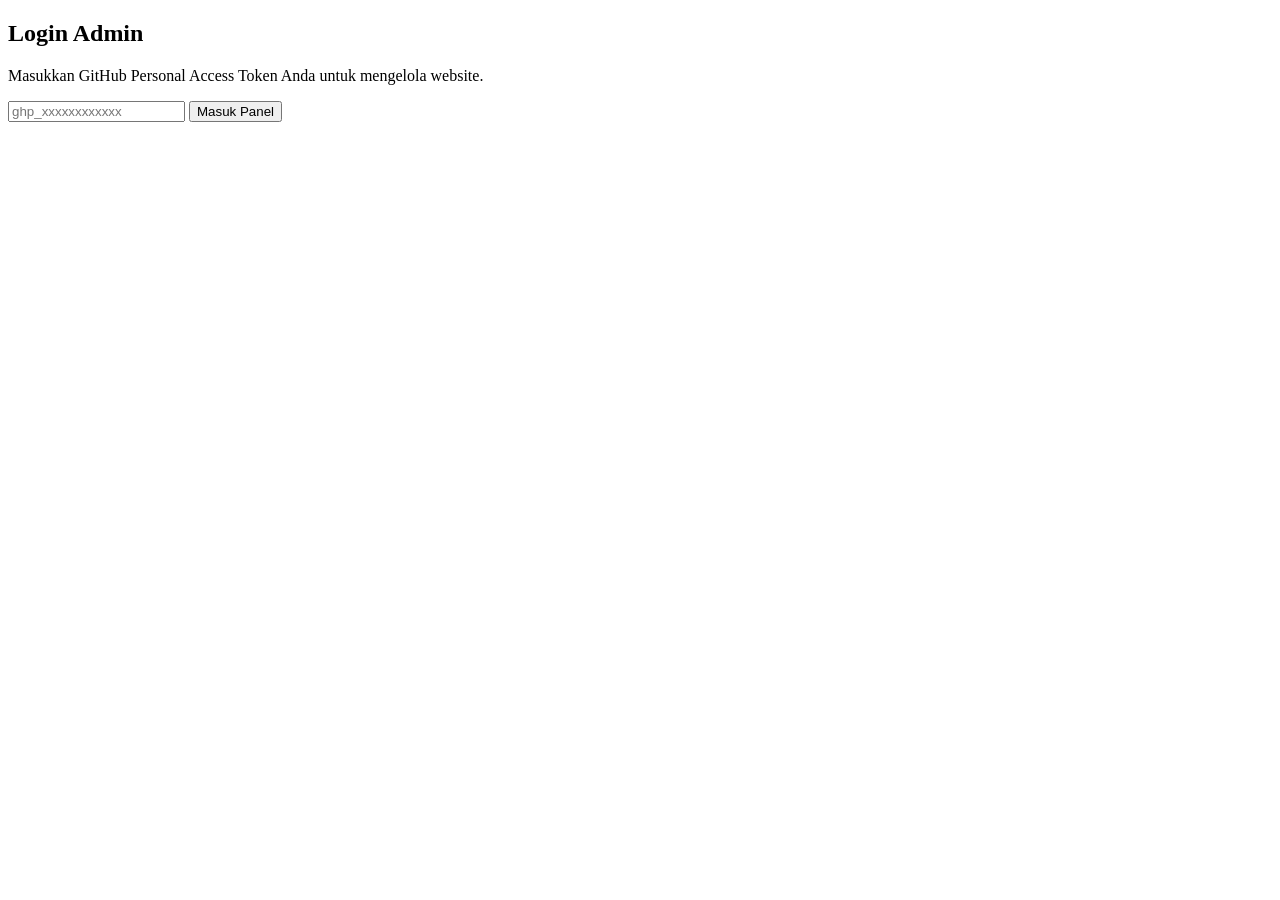
==== admin/index.html @ ea987c32 "update" ====
<!doctype html>
<html lang="id">
  <head>
    <meta charset="UTF-8" />
    <meta name="viewport" content="width=device-width, initial-scale=1.0" />
    <title>Admin Panel - Miyamura Comic</title>
    <link rel="stylesheet" href="../css/style.css" />
  </head>
  <body>
    <div class="admin-container">
      <div id="login-section" class="card">
        <h2>Login Admin</h2>
        <p>
          Masukkan GitHub Personal Access Token Anda untuk mengelola website.
        </p>
        <input type="password" id="gh-token" placeholder="ghp_xxxxxxxxxxxx" />
        <button onclick="loginAdmin()">Masuk Panel</button>
      </div>

      <div id="dashboard-section" class="card" style="display: none">
        <h2>Panel Kendali Admin</h2>
        <button onclick="logoutAdmin()" class="btn-danger">Keluar</button>
        <hr />

        <h3>Tambah Komik Baru</h3>
        <input type="text" id="komik-title" placeholder="Judul Komik" />
        <input
          type="text"
          id="komik-slug"
          placeholder="slug-judul-komik (misal: solo-leveling)"
        />

        <h4>Upload Gambar Chapter (ImgBB)</h4>
        <input type="text" id="imgbb-key" placeholder="API Key ImgBB Anda" />
        <input type="file" id="chapter-images" multiple />

        <button onclick="handleProsesKomik()">Simpan ke GitHub</button>
        <p id="status-log"></p>
      </div>
    </div>

    <script src="../js/admin.js"></script>
  </body>
</html>
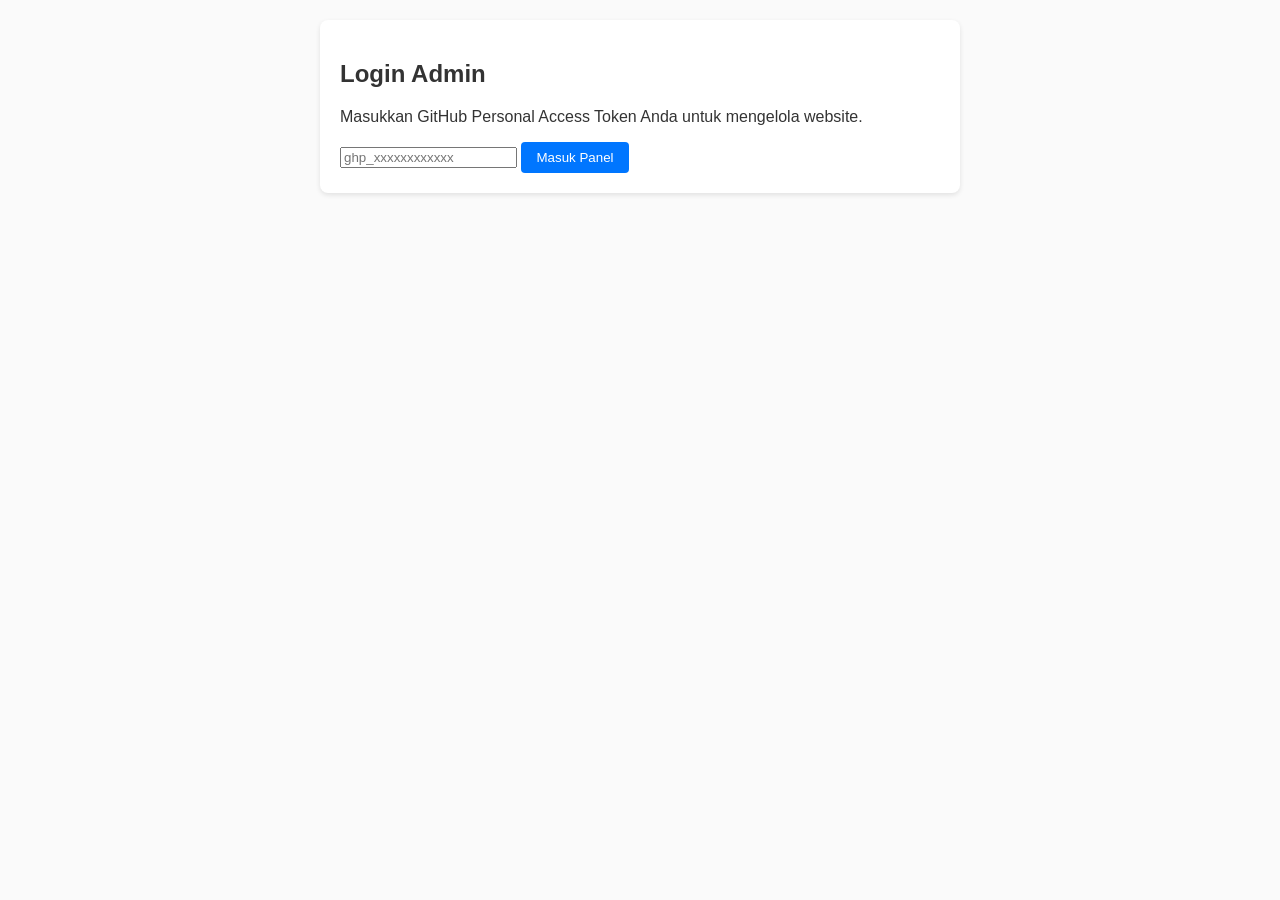
==== commit 5cd14099: "update" ====
--- a/admin/index.html
+++ b/admin/index.html
@@ -18,24 +18,75 @@
       </div>
 
       <div id="dashboard-section" class="card" style="display: none">
-        <h2>Panel Kendali Admin</h2>
-        <button onclick="logoutAdmin()" class="btn-danger">Keluar</button>
+        <div
+          style="
+            display: flex;
+            justify-content: space-between;
+            align-items: center;
+          "
+        >
+          <h2>Panel Kendali Admin</h2>
+          <button onclick="logoutAdmin()" class="btn-danger">Keluar</button>
+        </div>
         <hr />
 
-        <h3>Tambah Komik Baru</h3>
-        <input type="text" id="komik-title" placeholder="Judul Komik" />
-        <input
-          type="text"
-          id="komik-slug"
-          placeholder="slug-judul-komik (misal: solo-leveling)"
-        />
+        <h3>Input / Update Komik & Chapter Baru</h3>
+        <div class="form-group">
+          <label>Judul Komik:</label>
+          <input
+            type="text"
+            id="komik-title"
+            placeholder="Contoh: Solo Leveling"
+          />
+        </div>
+        <div class="form-group">
+          <label>Slug Komik (URL Folder):</label>
+          <input
+            type="text"
+            id="komik-slug"
+            placeholder="Contoh: solo-leveling"
+          />
+        </div>
+        <div class="form-group">
+          <label>API Key ImgBB:</label>
+          <input
+            type="text"
+            id="imgbb-key"
+            placeholder="Masukkan API Key ImgBB"
+          />
+        </div>
+        <div class="form-group">
+          <label>Upload Gambar Cover (Hanya jika Komik Baru):</label>
+          <input type="file" id="komik-cover" />
+        </div>
 
-        <h4>Upload Gambar Chapter (ImgBB)</h4>
-        <input type="text" id="imgbb-key" placeholder="API Key ImgBB Anda" />
-        <input type="file" id="chapter-images" multiple />
+        <hr />
+        <h4>Bagian Rilis Chapter</h4>
+        <div class="form-group">
+          <label>Nomor Chapter:</label>
+          <input
+            type="number"
+            id="chapter-number"
+            placeholder="Contoh: 1"
+            min="1"
+          />
+        </div>
+        <div class="form-group">
+          <label>Pilih Gambar Isi Chapter (Bisa pilih banyak sekaligus):</label>
+          <input type="file" id="chapter-images" multiple />
+        </div>
 
-        <button onclick="handleProsesKomik()">Simpan ke GitHub</button>
-        <p id="status-log"></p>
+        <button
+          onclick="handleProsesRilis()"
+          class="btn-primary"
+          style="width: 100%; padding: 12px; margin-top: 15px"
+        >
+          Proses & Amankan ke GitHub API
+        </button>
+
+        <div id="progress-container" style="margin-top: 15px; display: none">
+          <p id="status-log" style="font-weight: bold; color: #0076ff"></p>
+        </div>
       </div>
     </div>
 
--- a/css/style.css
+++ b/css/style.css
@@ -0,0 +1,112 @@
+/* Kode ini diletakkan di css/style.css */
+body {
+    font-family: Arial, sans-serif;
+    margin: 0;
+    padding: 0;
+    background-color: #fafafa;
+    color: #333;
+    transition: background-color 0.3s, color 0.3s;
+}
+
+/* Penerapan deteksi tema malam berdasarkan konfigurasi di profil.html */
+body.dark-theme {
+    background-color: #121212;
+    color: #f5f5f5;
+}
+
+header {
+    background-color: #0076ff;
+    color: white;
+    padding: 15px;
+    text-align: center;
+}
+
+header nav a {
+    color: white;
+    margin: 0 10px;
+    text-decoration: none;
+    font-weight: bold;
+}
+
+.card {
+    background: white;
+    max-width: 600px;
+    margin: 20px auto;
+    padding: 20px;
+    border-radius: 8px;
+    box-shadow: 0 2px 5px rgba(0, 0, 0, 0.1);
+}
+
+body.dark-theme .card {
+    background: #1e1e1e;
+    color: #fff;
+}
+
+.form-group {
+    margin-bottom: 12px;
+}
+
+.form-group label {
+    display: block;
+    margin-bottom: 5px;
+    font-weight: bold;
+}
+
+.form-group input {
+    width: 100%;
+    padding: 8px;
+    box-sizing: border-box;
+}
+
+/* Gaya Khusus Area Baca Komik (Stacking Gambar Kebawah) */
+.reader-container {
+    max-width: 800px;
+    margin: 0 auto;
+    padding: 10px;
+}
+
+.reader-nav {
+    display: flex;
+    justify-content: space-between;
+    align-items: center;
+    background: #eee;
+    padding: 10px;
+    border-radius: 5px;
+    margin-bottom: 15px;
+}
+
+body.dark-theme .reader-nav {
+    background: #2a2a2a;
+}
+
+.images-stack {
+    text-align: center;
+    background: #000;
+    padding: 10px 0;
+}
+
+.comic-page {
+    display: block;
+    max-width: 100%;
+    height: auto;
+    margin: 0 auto 5px auto;
+    /* Memberi jarak tipis antar halaman komik */
+}
+
+button {
+    cursor: pointer;
+    padding: 8px 15px;
+    border: none;
+    background: #0076ff;
+    color: white;
+    border-radius: 4px;
+}
+
+button:disabled {
+    background: #ccc;
+    cursor: not-allowed;
+}
+
+.btn-danger {
+    background: #ff3b30;
+}
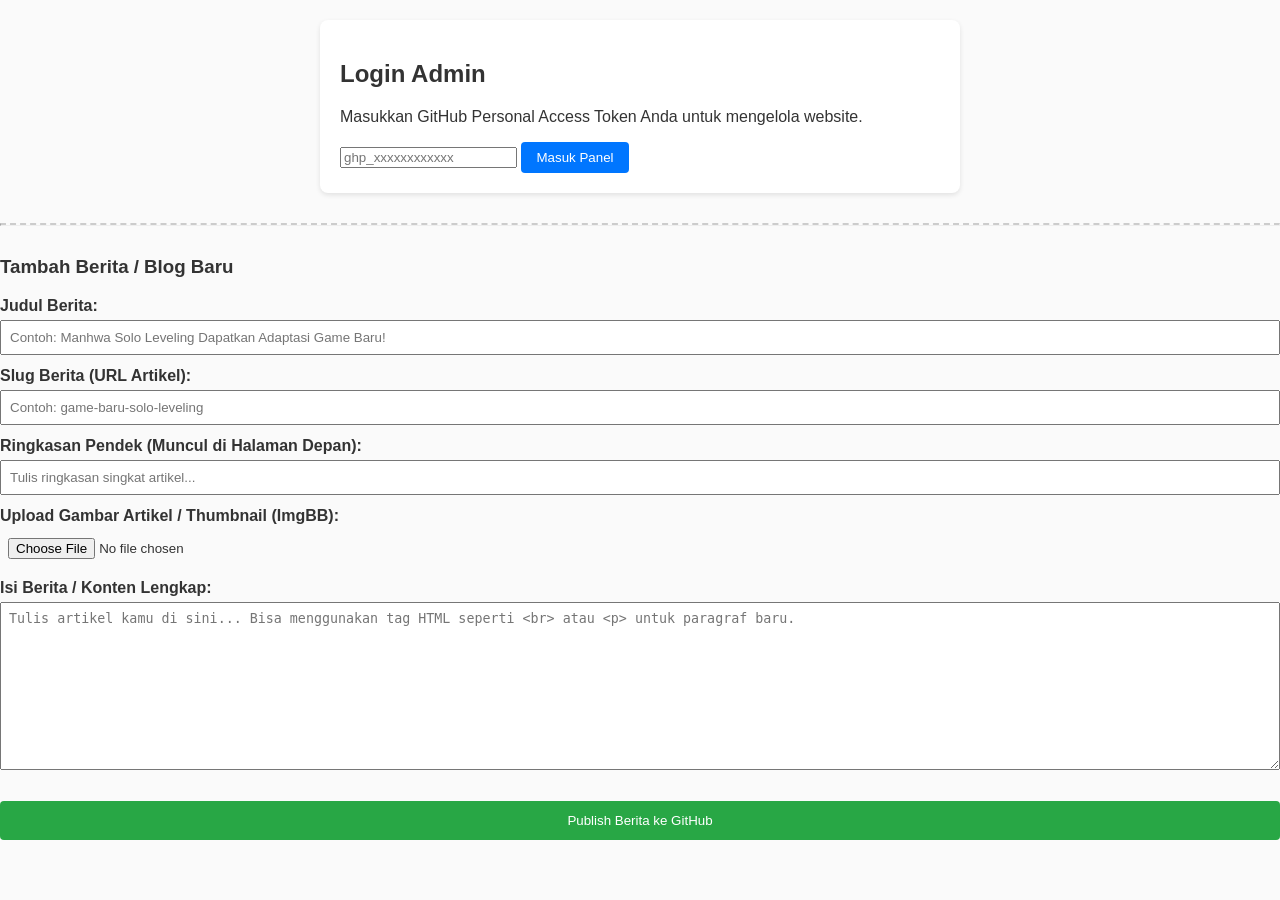
==== commit 14a0fbf8: "Add news/blog system and admin publish UI Introduce a simple news/blog feature: add admin UI to crea" ====
--- a/admin/index.html
+++ b/admin/index.html
@@ -88,6 +88,60 @@
           <p id="status-log" style="font-weight: bold; color: #0076ff"></p>
         </div>
       </div>
+
+      <hr style="margin: 30px 0; border-top: 2px dashed #ccc" />
+
+      <h3>Tambah Berita / Blog Baru</h3>
+      <div class="form-group">
+        <label>Judul Berita:</label>
+        <input
+          type="text"
+          id="berita-title"
+          placeholder="Contoh: Manhwa Solo Leveling Dapatkan Adaptasi Game Baru!"
+        />
+      </div>
+      <div class="form-group">
+        <label>Slug Berita (URL Artikel):</label>
+        <input
+          type="text"
+          id="berita-slug"
+          placeholder="Contoh: game-baru-solo-leveling"
+        />
+      </div>
+      <div class="form-group">
+        <label>Ringkasan Pendek (Muncul di Halaman Depan):</label>
+        <input
+          type="text"
+          id="berita-summary"
+          placeholder="Tulis ringkasan singkat artikel..."
+        />
+      </div>
+      <div class="form-group">
+        <label>Upload Gambar Artikel / Thumbnail (ImgBB):</label>
+        <input type="file" id="berita-thumbnail" />
+      </div>
+      <div class="form-group">
+        <label>Isi Berita / Konten Lengkap:</label>
+        <textarea
+          id="berita-content"
+          rows="10"
+          style="width: 100%; padding: 8px; box-sizing: border-box"
+          placeholder="Tulis artikel kamu di sini... Bisa menggunakan tag HTML seperti <br> atau <p> untuk paragraf baru."
+        ></textarea>
+      </div>
+
+      <button
+        onclick="handleProsesBerita()"
+        class="btn-primary"
+        style="
+          width: 100%;
+          padding: 12px;
+          margin-top: 15px;
+          background-color: #28a745;
+        "
+      >
+        Publish Berita ke GitHub
+      </button>
     </div>
 
     <script src="../js/admin.js"></script>
